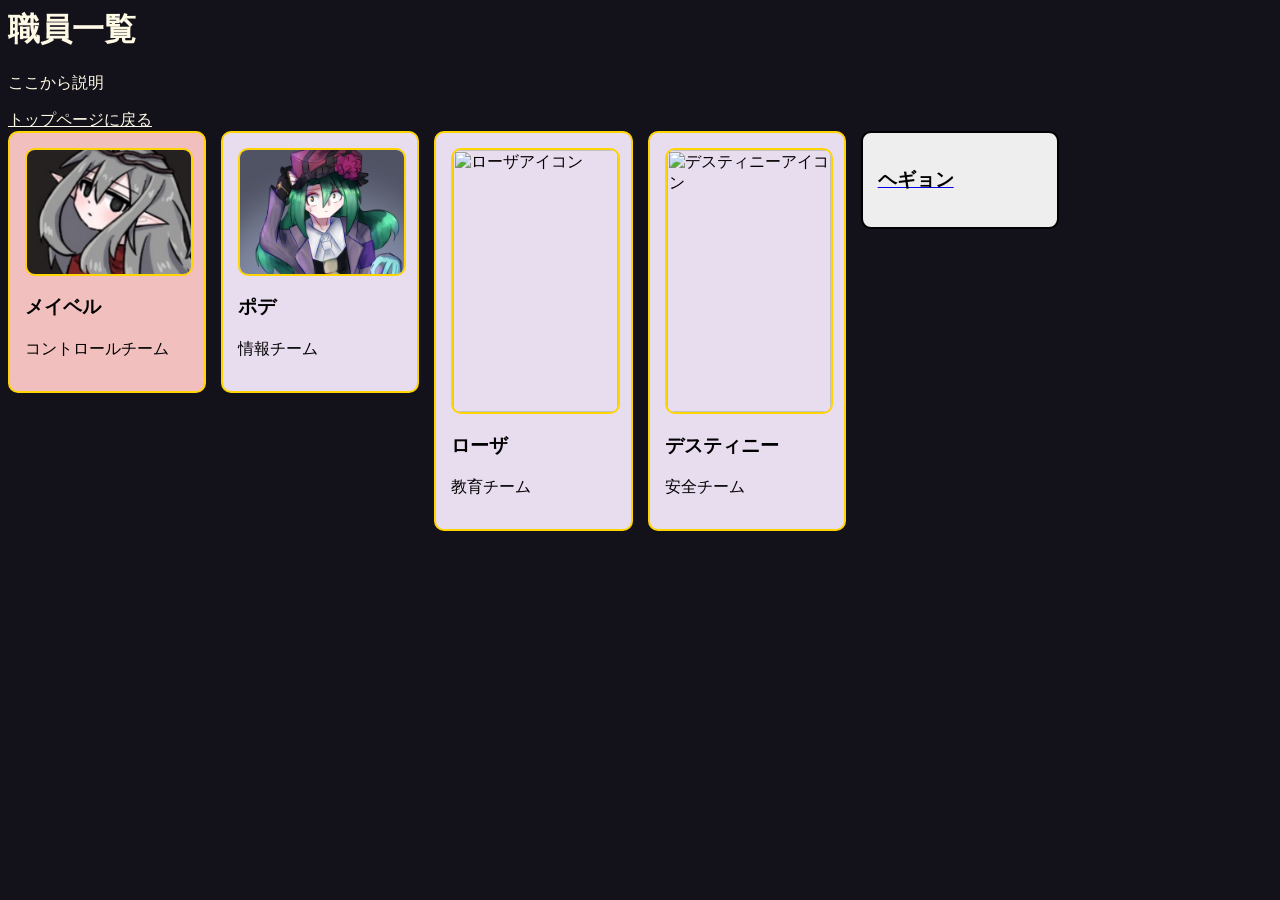
==== index/chara.html @ 42acbc77 "Update chara.html" ====
<!DOCTIPY html>
<html lang="Ja">
<head>
<meta charset="UTF-8">
<title>犬茨支部-職員一覧</title>
<link rel="stylesheet" href="chara-mainstyle.css">
<meta name="viewport" content="width=device-width, initial-scale=1">
</head>
<body>

<h1>職員一覧</h1>
<p>ここから説明</p>
<a href="../index.html"class="top-link">トップページに戻る</a>
<div class="card-list">

<a href="chara/01mabel.html">
<article class="card01">
<img src="chara/img/01mabel.png"alt="メイベルアイコン">
<h3>メイベル</h3>
<p>コントロールチーム</p>
</article>
</a>

<a href="chara/02ppodae.html">
<article class="card02">
<img src="chara/img/02ppodae.png"alt="ポデアイコン">
<h3>ポデ</h3>
<p>情報チーム</p>
</article>
</a>

<a href="chara/03rose.html">
<article class="card03">
<img src="chara/img/03rose.png"alt="ローザアイコン">
<h3>ローザ</h3>
<p>教育チーム</p>
</article>
</a>

<a href="chara/04destiny.html">
<article class="card04">
<img src="chara/img/04destiny.png"alt="デスティニーアイコン">
<h3>デスティニー</h3>
<p>安全チーム</p>
</article>
</a>

<a href="chara/36choihyekyung.html">
<article class="card">
<h3>ヘギョン</h3>
</article>
</a>

</div>


</body>
</html>
---- index/chara-mainstyle.css ----
.card-list{
display:grid;
grid-template-columns:repeat(6,1fr);
gap:15px;}

@media(max-width:600px){
.card-list{
display:grid;
grid-template-columns:repeat(3,1fr);
height:auto;
align-items:stretch;
gap:15px;}
}

.card {
background-color: #eeeeee;
color: #000000;
border: 2px solid #000000;
border-radius: 10px;
padding: 15px;
text-decoration: none;
transition: transform 0.2s;
}

.card img {
display: block;
width: 100%;
height: auto;
border: 2px solid #ffd400;
border-radius: 10px;

}

body{
background-color:#131119;
color:#fffae5;
}

.top-link {
  color: #fffae5;}


/*メイベル*/

.card01 {
display: block;
background-color: #f2bfbf; /*薄めたイメカラ*/
color: #000000;
border: 2px solid #ffd400;
border-radius: 10px;
padding: 15px;
text-decoration: none;
transition: transform 0.2s;
}
.card01 img {
width: 100%;
height: auto;
border: 2px solid #ffd400;
border-radius: 10px;
}
a[href="chara/01mabel.html"] {
text-decoration: none;
color: #000000;
}

/*ポデ*/

.card02 {
display: block;
background-color: #e8dcef; /*薄めたイメカラ*/
color: #000000;
border: 2px solid #ffd400;
border-radius: 10px;
padding: 15px;
text-decoration: none;
transition: transform 0.2s;
}
.card02 img {
width: 100%;
height: auto;
border: 2px solid #ffd400;
border-radius: 10px;
}
a[href="chara/02ppodae.html"] {
text-decoration: none;
color: #000000;
}


/*ローザ*/

.card03 {
display: block;
background-color: #e8dcef; /*薄めたイメカラ*/
color: #000000;
border: 2px solid #ffd400;
border-radius: 10px;
padding: 15px;
text-decoration: none;
transition: transform 0.2s;
}
.card03 img {
width: 100%;
height: auto;
border: 2px solid #ffd400;
border-radius: 10px;
}
a[href="chara/03rose.html"] {
text-decoration: none;
color: #000000;
}

/*デスティニー*/

.card04 {
display: block;
background-color: #e8dcef; /*薄めたイメカラ*/
color: #000000;
border: 2px solid #ffd400;
border-radius: 10px;
padding: 15px;
text-decoration: none;
transition: transform 0.2s;
}
.card04 img {
width: 100%;
height: auto;
border: 2px solid #ffd400;
border-radius: 10px;
}
a[href="chara/04destiny.html"] {
text-decoration: none;
color: #000000;
}
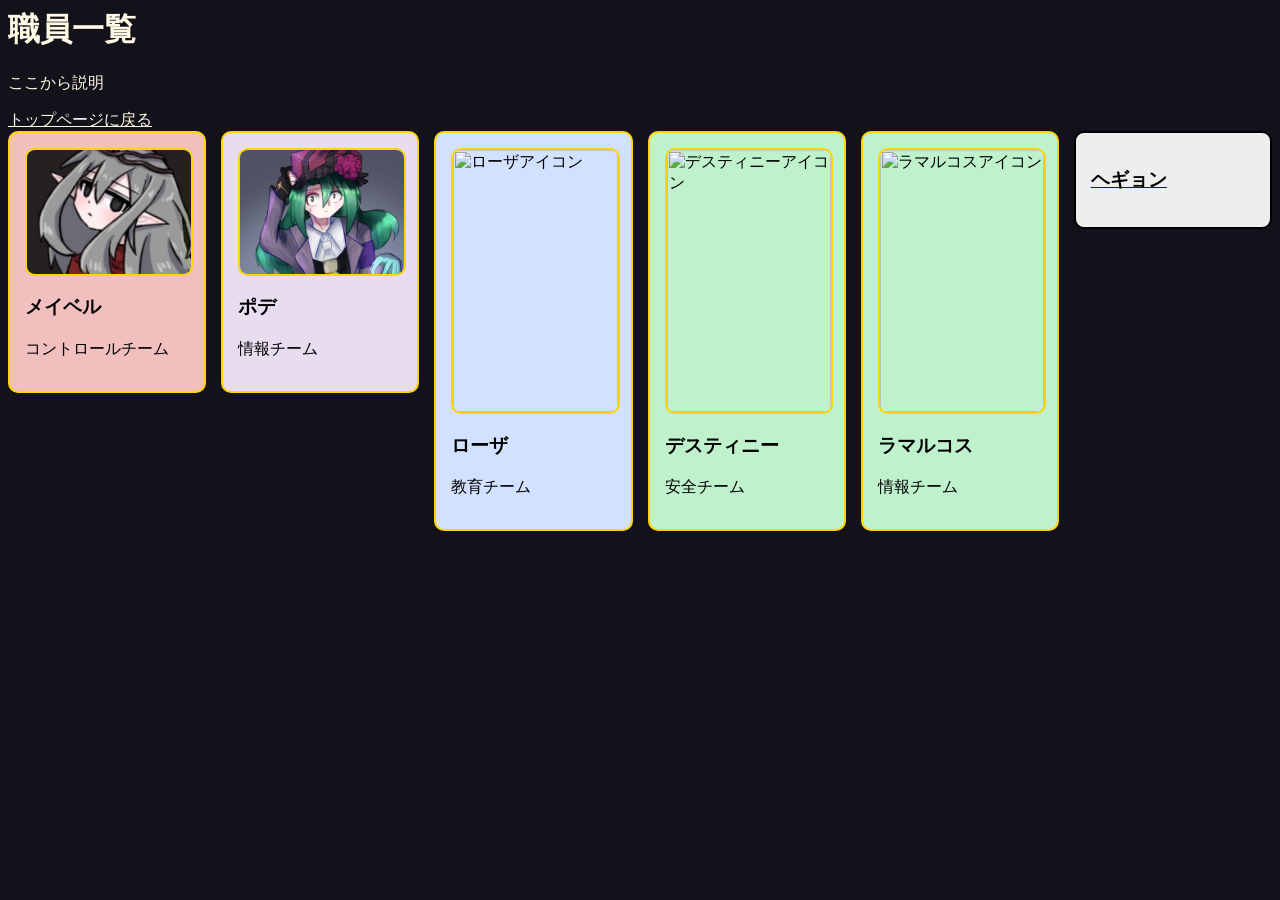
==== commit dfdb2c88: "Update chara.html" ====
--- a/index/chara.html
+++ b/index/chara.html
@@ -45,6 +45,14 @@
 </article>
 </a>
 
+<a href="chara/05Lamarcus.html">
+<article class="card05">
+<img src="chara/img/05Lamarcus.png"alt="ラマルコスアイコン">
+<h3>ラマルコス</h3>
+<p>情報チーム</p>
+</article>
+</a>
+
 <a href="chara/36choihyekyung.html">
 <article class="card">
 <h3>ヘギョン</h3>
--- a/index/chara-mainstyle.css
+++ b/index/chara-mainstyle.css
@@ -91,7 +91,7 @@
 
 .card03 {
 display: block;
-background-color: #e8dcef; /*薄めたイメカラ*/
+background-color: #d2e1ff; /*薄めたイメカラ*/
 color: #000000;
 border: 2px solid #ffd400;
 border-radius: 10px;
@@ -114,7 +114,7 @@
 
 .card04 {
 display: block;
-background-color: #e8dcef; /*薄めたイメカラ*/
+background-color: #bff2cc; /*薄めたイメカラ*/
 color: #000000;
 border: 2px solid #ffd400;
 border-radius: 10px;
@@ -132,3 +132,26 @@
 text-decoration: none;
 color: #000000;
 }
+
+/*ラマルコス*/
+
+.card05 {
+display: block;
+background-color: #bff2cc; /*薄めたイメカラ*/
+color: #000000;
+border: 2px solid #ffd400;
+border-radius: 10px;
+padding: 15px;
+text-decoration: none;
+transition: transform 0.2s;
+}
+.card05 img {
+width: 100%;
+height: auto;
+border: 2px solid #ffd400;
+border-radius: 10px;
+}
+a[href="chara/05Lamarcus.html"] {
+text-decoration: none;
+color: #000000;
+}
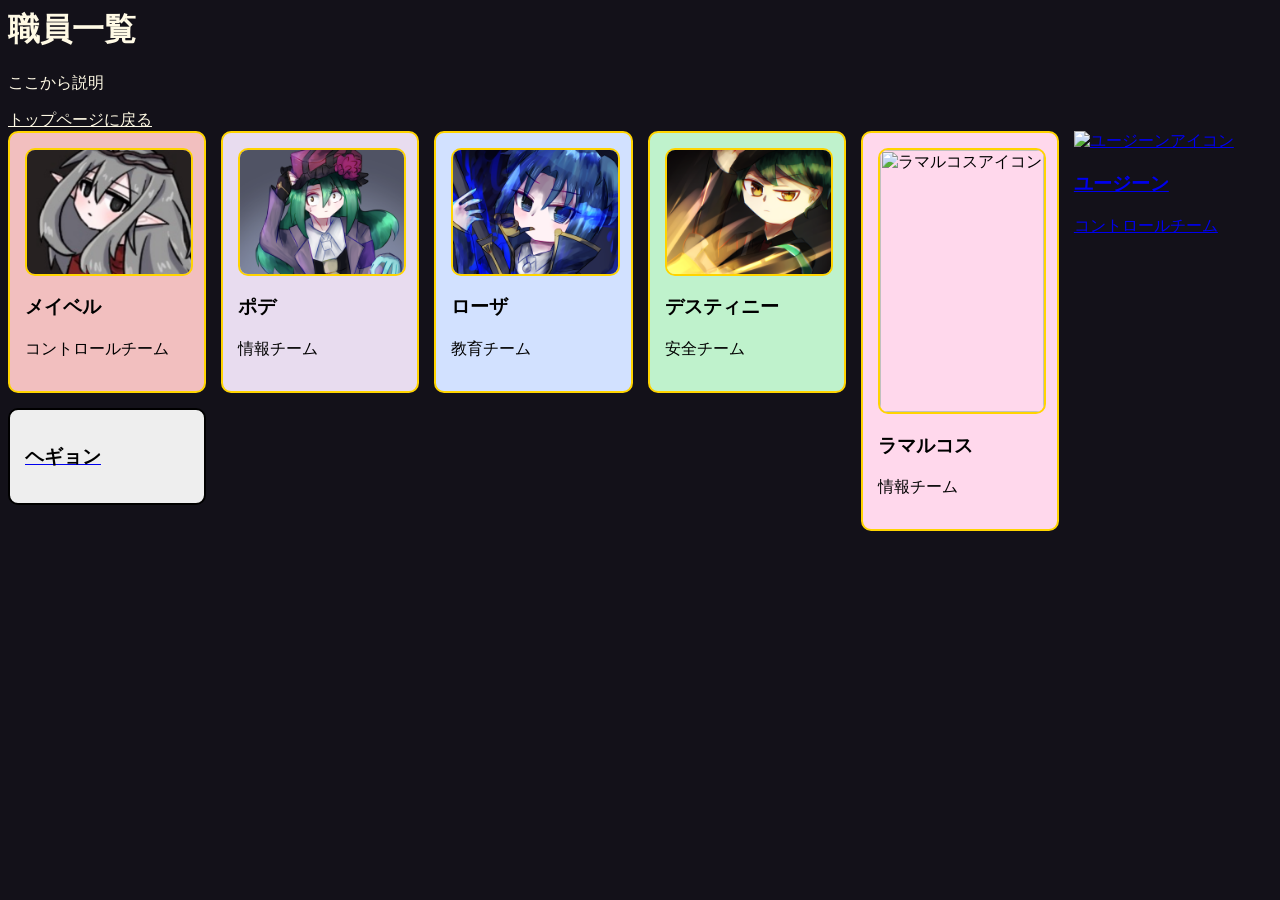
==== commit 39ceea69: "Update chara.html" ====
--- a/index/chara.html
+++ b/index/chara.html
@@ -53,6 +53,14 @@
 </article>
 </a>
 
+<a href="chara/06eugene.html">
+<article class="card06">
+<img src="chara/img/06eugene.png"alt="ユージーンアイコン">
+<h3>ユージーン</h3>
+<p>コントロールチーム</p>
+</article>
+</a>
+
 <a href="chara/36choihyekyung.html">
 <article class="card">
 <h3>ヘギョン</h3>
--- a/index/chara-mainstyle.css
+++ b/index/chara-mainstyle.css
@@ -137,7 +137,7 @@
 
 .card05 {
 display: block;
-background-color: #bff2cc; /*薄めたイメカラ*/
+background-color: #ffd8ec; /*薄めたイメカラ*/
 color: #000000;
 border: 2px solid #ffd400;
 border-radius: 10px;
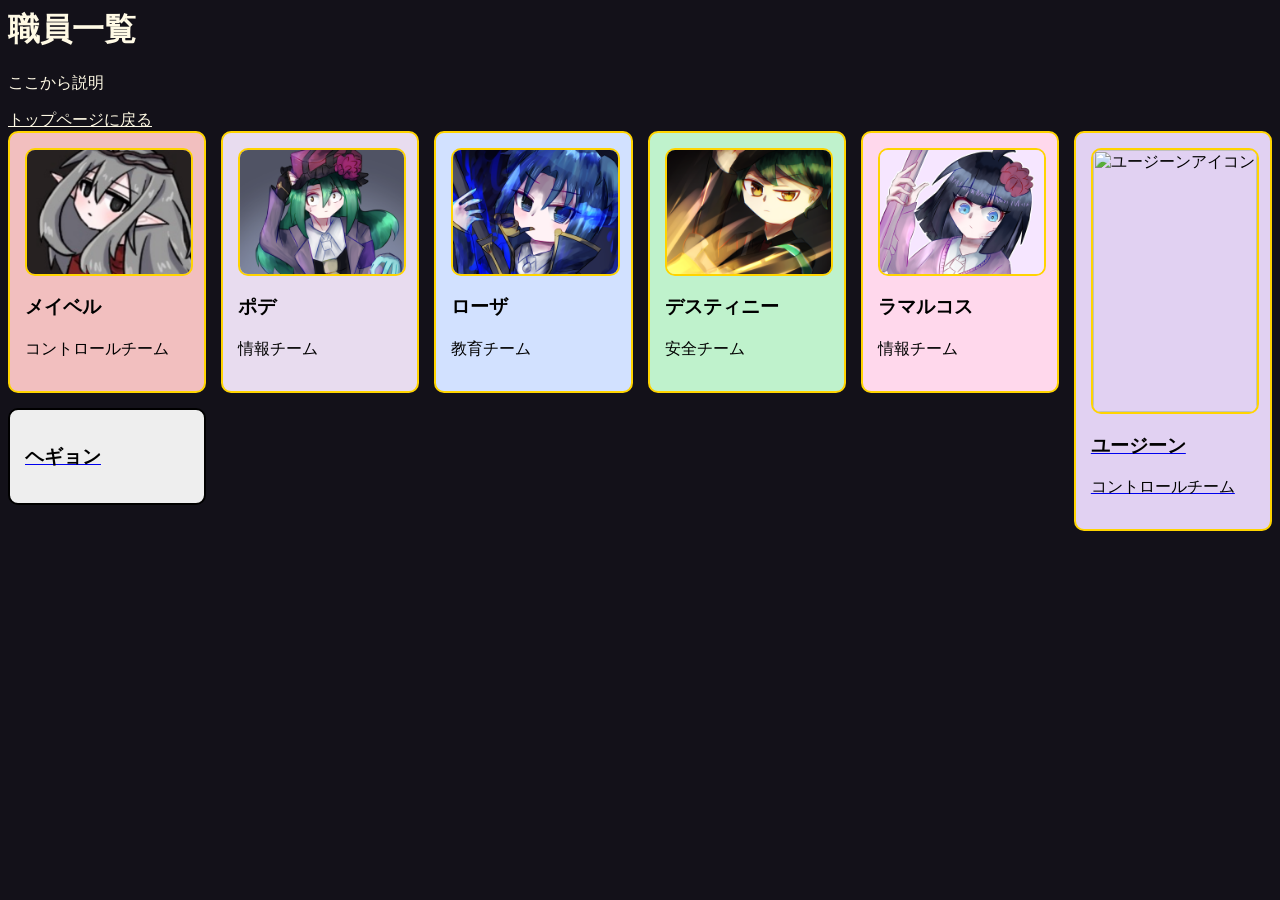
==== commit 1f27d0ad: "Update chara.html" ====
--- a/index/chara.html
+++ b/index/chara.html
@@ -53,9 +53,9 @@
 </article>
 </a>
 
-<a href="chara/06eugene.html">
+<a href="chara/06Eugene.html">
 <article class="card06">
-<img src="chara/img/06eugene.png"alt="ユージーンアイコン">
+<img src="chara/img/06Eugene.png"alt="ユージーンアイコン">
 <h3>ユージーン</h3>
 <p>コントロールチーム</p>
 </article>
--- a/index/chara-mainstyle.css
+++ b/index/chara-mainstyle.css
@@ -155,3 +155,26 @@
 text-decoration: none;
 color: #000000;
 }
+
+/*ユージーン*/
+
+.card06 {
+display: block;
+background-color: #e1d1f2; /*薄めたイメカラ*/
+color: #000000;
+border: 2px solid #ffd400;
+border-radius: 10px;
+padding: 15px;
+text-decoration: none;
+transition: transform 0.2s;
+}
+.card06 img {
+width: 100%;
+height: auto;
+border: 2px solid #ffd400;
+border-radius: 10px;
+}
+a[href="chara/06eugene.html"] {
+text-decoration: none;
+color: #000000;
+}
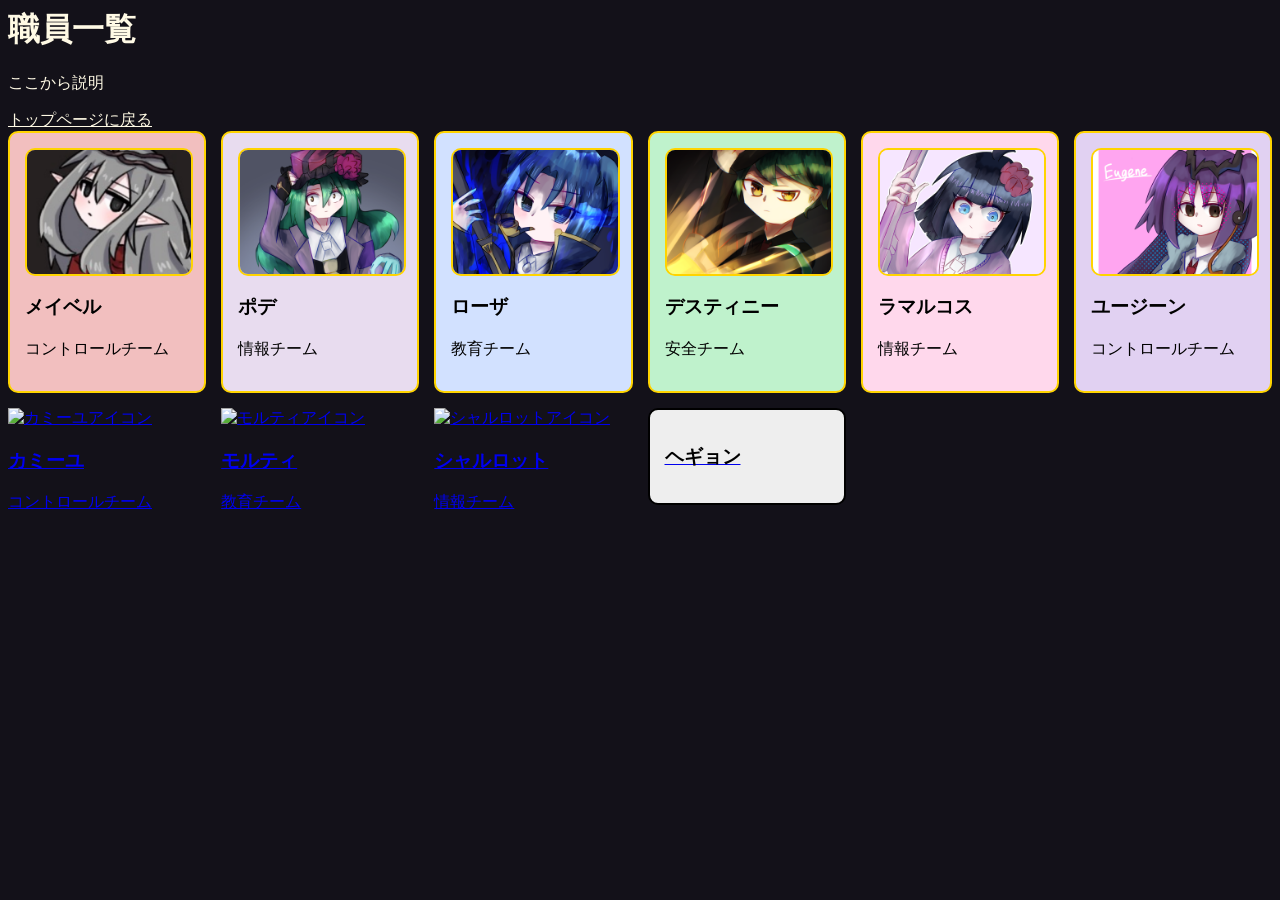
==== commit 395e9073: "Update chara.html" ====
--- a/index/chara.html
+++ b/index/chara.html
@@ -61,6 +61,30 @@
 </article>
 </a>
 
+<a href="chara/07Camille.html">
+<article class="card07">
+<img src="chara/img/07Camille.png"alt="カミーユアイコン">
+<h3>カミーユ</h3>
+<p>コントロールチーム</p>
+</article>
+</a>
+
+<a href="chara/08Morty.html">
+<article class="card08">
+<img src="chara/img/08Morty.png"alt="モルティアイコン">
+<h3>モルティ</h3>
+<p>教育チーム</p>
+</article>
+</a>
+
+<a href="chara/09Charlotte.html">
+<article class="card09">
+<img src="chara/img/09Charlottey.png"alt="シャルロットアイコン">
+<h3>シャルロット</h3>
+<p>情報チーム</p>
+</article>
+</a>
+  
 <a href="chara/36choihyekyung.html">
 <article class="card">
 <h3>ヘギョン</h3>
--- a/index/chara-mainstyle.css
+++ b/index/chara-mainstyle.css
@@ -174,7 +174,7 @@
 border: 2px solid #ffd400;
 border-radius: 10px;
 }
-a[href="chara/06eugene.html"] {
+a[href="chara/06Eugene.html"] {
 text-decoration: none;
 color: #000000;
 }
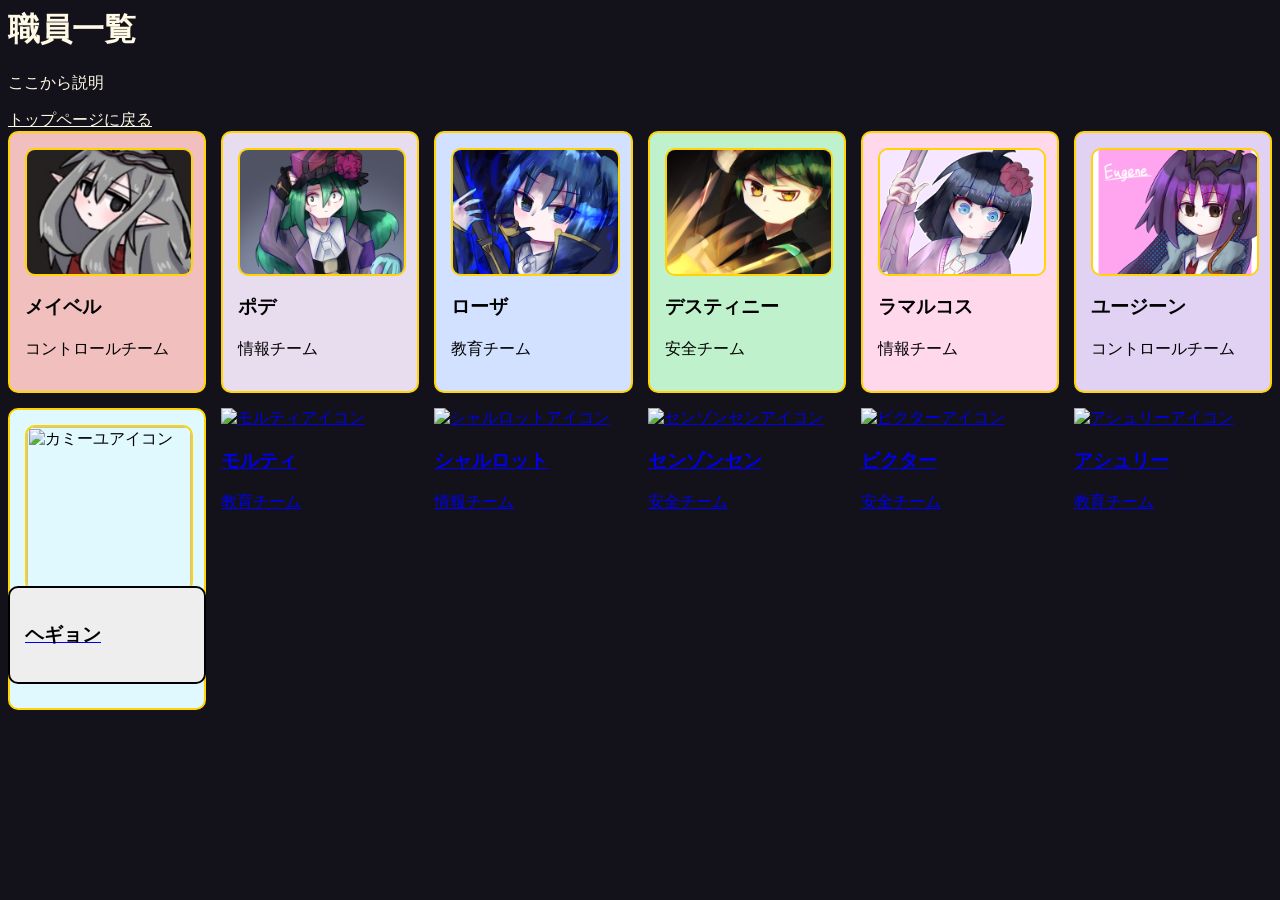
==== commit a1b91320: "Update chara.html" ====
--- a/index/chara.html
+++ b/index/chara.html
@@ -84,6 +84,30 @@
 <p>情報チーム</p>
 </article>
 </a>
+
+<a href="chara/10Saengseonsaeng.html">
+<article class="card10">
+<img src="chara/img/10Saengseonsaeng.png"alt="センゾンセンアイコン">
+<h3>センゾンセン</h3>
+<p>安全チーム</p>
+</article>
+</a>
+
+<a href="chara/11Viktor.html">
+<article class="card11">
+<img src="chara/img/11Viktor.png"alt="ビクターアイコン">
+<h3>ビクター</h3>
+<p>安全チーム</p>
+</article>
+</a>
+
+<a href="chara/12Ashely.html">
+<article class="card11">
+<img src="chara/img/12Ashely.png"alt="アシュリーアイコン">
+<h3>アシュリー</h3>
+<p>教育チーム</p>
+</article>
+</a>
   
 <a href="chara/36choihyekyung.html">
 <article class="card">
--- a/index/chara-mainstyle.css
+++ b/index/chara-mainstyle.css
@@ -178,3 +178,26 @@
 text-decoration: none;
 color: #000000;
 }
+
+/*カミーユ*/
+
+.card07 {
+display: block;
+background-color: #dff9ff; /*薄めたイメカラ*/
+color: #000000;
+border: 2px solid #ffd400;
+border-radius: 10px;
+padding: 15px;
+text-decoration: none;
+transition: transform 0.2s;
+}
+.card07 img {
+width: 100%;
+height: auto;
+border: 2px solid #ffd400;
+border-radius: 10px;
+}
+a[href="chara/07Camille.html"] {
+text-decoration: none;
+color: #000000;
+}
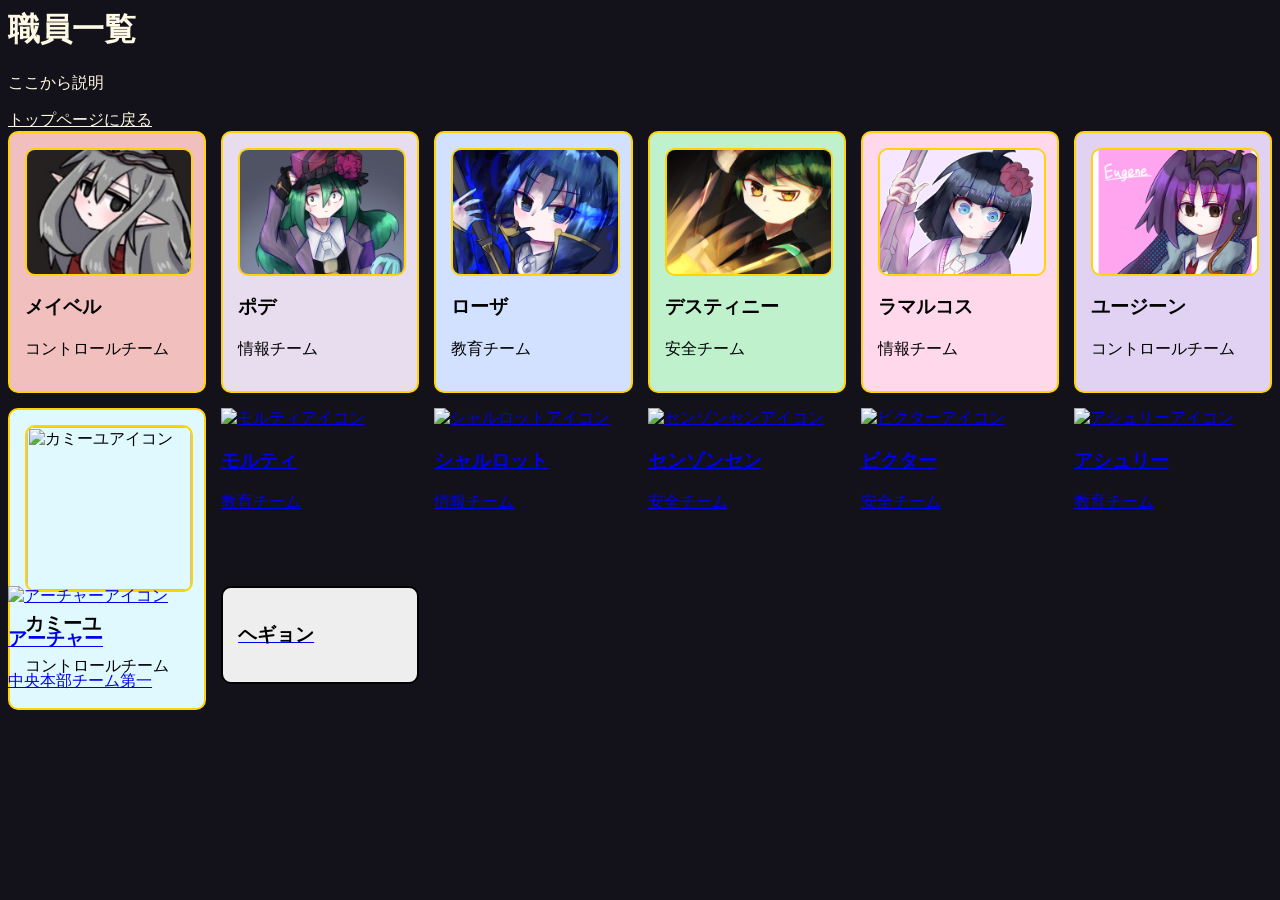
==== commit 96b8104e: "Update chara.html" ====
--- a/index/chara.html
+++ b/index/chara.html
@@ -102,10 +102,18 @@
 </a>
 
 <a href="chara/12Ashely.html">
-<article class="card11">
+<article class="card12">
 <img src="chara/img/12Ashely.png"alt="アシュリーアイコン">
 <h3>アシュリー</h3>
 <p>教育チーム</p>
+</article>
+</a>
+
+<a href="chara/13Archer.html">
+<article class="card13">
+<img src="chara/img/13Archer.png"alt="アーチャーアイコン">
+<h3>アーチャー</h3>
+<p>中央本部チーム第一</p>
 </article>
 </a>
   
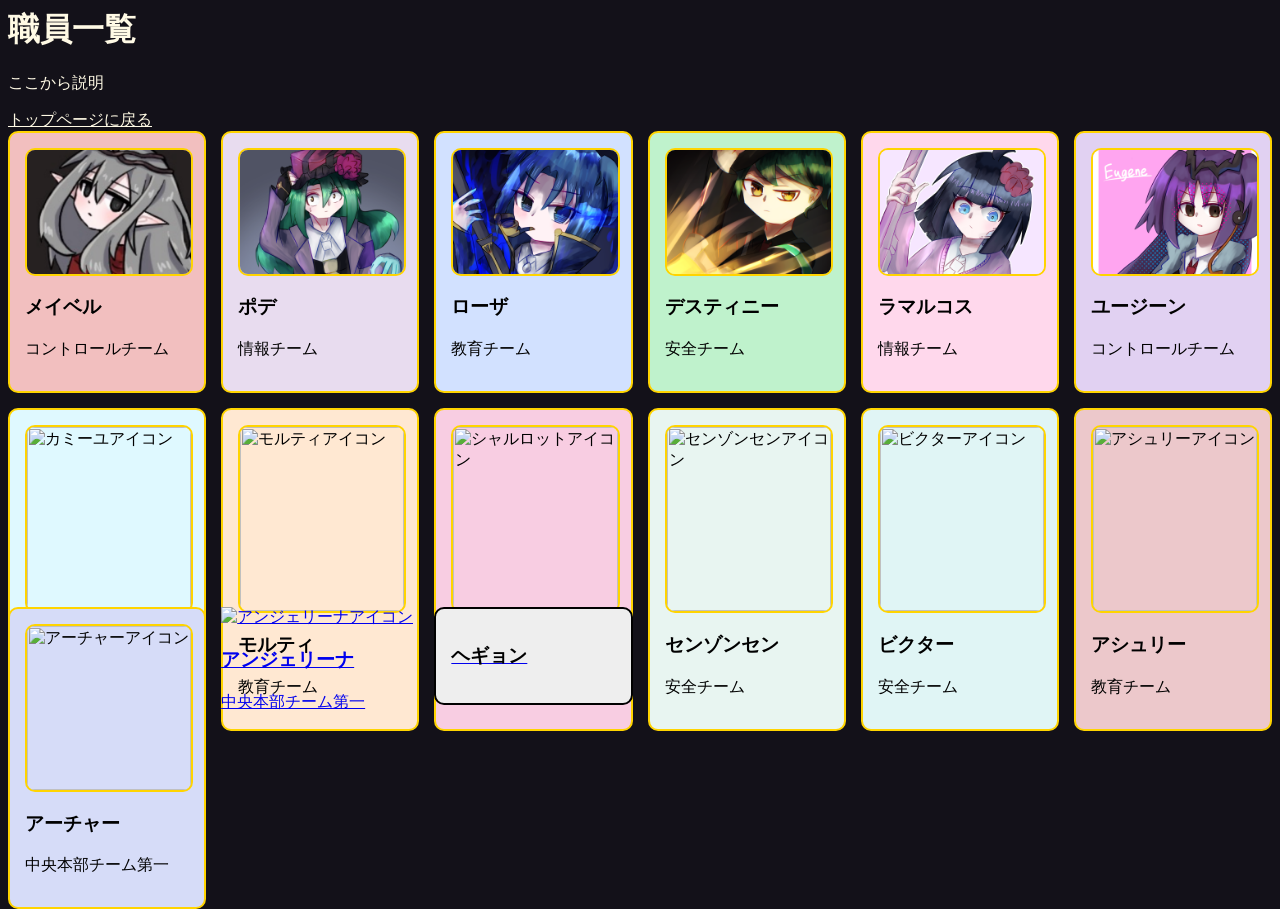
==== commit d9f10e01: "Update chara.html" ====
--- a/index/chara.html
+++ b/index/chara.html
@@ -116,6 +116,14 @@
 <p>中央本部チーム第一</p>
 </article>
 </a>
+
+<a href="chara/14Angelina.html">
+<article class="card14">
+<img src="chara/img/14Angelina.png"alt="アンジェリーナアイコン">
+<h3>アンジェリーナ</h3>
+<p>中央本部チーム第一</p>
+</article>
+</a>
   
 <a href="chara/36choihyekyung.html">
 <article class="card">
--- a/index/chara-mainstyle.css
+++ b/index/chara-mainstyle.css
@@ -1,5 +1,6 @@
 .card-list{
 display:grid;
+align-items:stretch;
 grid-template-columns:repeat(6,1fr);
 gap:15px;}
 
@@ -9,6 +10,7 @@
 grid-template-columns:repeat(3,1fr);
 height:auto;
 align-items:stretch;
+align-items: start;
 gap:15px;}
 }
 
@@ -40,6 +42,16 @@
   color: #fffae5;}
 
 
+.card-list > a {
+  min-width: 0;
+  display: flow-root;
+}
+
+.card-list article {
+  box-sizing: border-box;
+}
+
+
 /*メイベル*/
 
 .card01 {
@@ -201,3 +213,141 @@
 text-decoration: none;
 color: #000000;
 }
+
+/*モルティ*/
+
+.card08 {
+display: block;
+background-color: #ffe8d2; /*薄めたイメカラ*/
+color: #000000;
+border: 2px solid #ffd400;
+border-radius: 10px;
+padding: 15px;
+text-decoration: none;
+transition: transform 0.2s;
+}
+.card08 img {
+width: 100%;
+height: auto;
+border: 2px solid #ffd400;
+border-radius: 10px;
+}
+a[href="chara/08Morty.html"] {
+text-decoration: none;
+color: #000000;
+}
+
+/*シャルロット*/
+
+.card09 {
+display: block;
+background-color: #f8cde2; /*薄めたイメカラ*/
+color: #000000;
+border: 2px solid #ffd400;
+border-radius: 10px;
+padding: 15px;
+text-decoration: none;
+transition: transform 0.2s;
+}
+.card09 img {
+width: 100%;
+height: auto;
+border: 2px solid #ffd400;
+border-radius: 10px;
+}
+a[href="chara/09Charlotte.html"] {
+text-decoration: none;
+color: #000000;
+}
+
+/*センゾンセン*/
+
+.card10 {
+display: block;
+background-color: #e8f5f1; /*薄めたイメカラ*/
+color: #000000;
+border: 2px solid #ffd400;
+border-radius: 10px;
+padding: 15px;
+text-decoration: none;
+transition: transform 0.2s;
+}
+.card10 img {
+width: 100%;
+height: auto;
+border: 2px solid #ffd400;
+border-radius: 10px;
+}
+a[href="chara/10Saengseonsaeng.html"] {
+text-decoration: none;
+color: #000000;
+}
+
+/*ビクター*/
+
+.card11 {
+display: block;
+background-color: #e0f5f5; /*薄めたイメカラ*/
+color: #000000;
+border: 2px solid #ffd400;
+border-radius: 10px;
+padding: 15px;
+text-decoration: none;
+transition: transform 0.2s;
+}
+.card11 img {
+width: 100%;
+height: auto;
+border: 2px solid #ffd400;
+border-radius: 10px;
+}
+a[href="chara/11Viktor.html"] {
+text-decoration: none;
+color: #000000;
+}
+
+/*アシュリー*/
+
+.card12 {
+display: block;
+background-color: #ecc8cb; /*薄めたイメカラ*/
+color: #000000;
+border: 2px solid #ffd400;
+border-radius: 10px;
+padding: 15px;
+text-decoration: none;
+transition: transform 0.2s;
+}
+.card12 img {
+width: 100%;
+height: auto;
+border: 2px solid #ffd400;
+border-radius: 10px;
+}
+a[href="chara/12Ashely.html"] {
+text-decoration: none;
+color: #000000;
+}
+
+/*アーチャー*/
+
+.card13 {
+display: block;
+background-color: #d6dcf8; /*薄めたイメカラ*/
+color: #000000;
+border: 2px solid #ffd400;
+border-radius: 10px;
+padding: 15px;
+text-decoration: none;
+transition: transform 0.2s;
+}
+.card13 img {
+width: 100%;
+height: auto;
+border: 2px solid #ffd400;
+border-radius: 10px;
+}
+a[href="chara/13Archer.html"] {
+text-decoration: none;
+color: #000000;
+}
